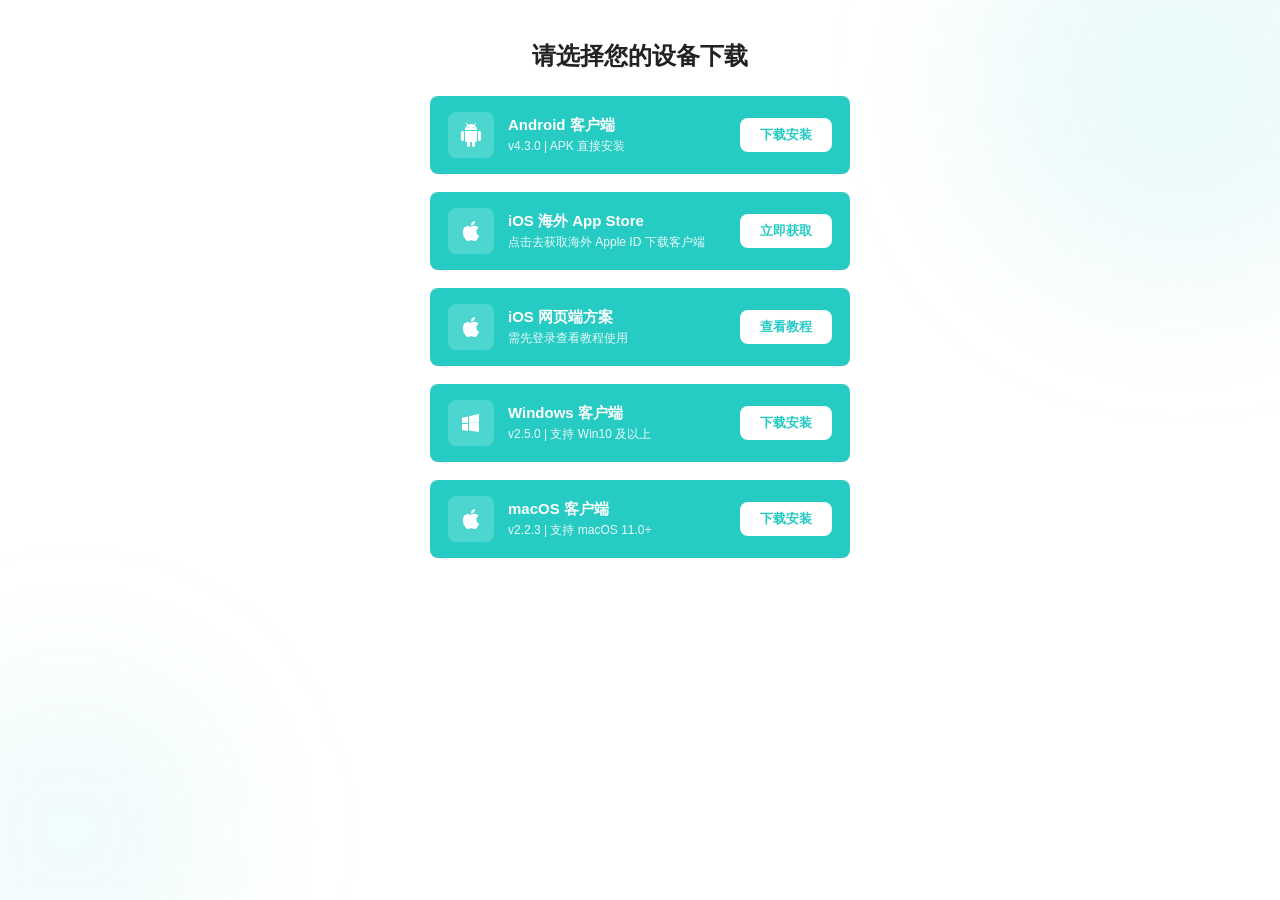
==== index.html @ c1ef131b "update" ====
<!DOCTYPE html>
<html lang="zh">
<head>
<meta charset="UTF-8">
<meta name="viewport" content="width=device-width, initial-scale=1.0">
<title>下载</title>
<style>
  * { margin: 0; padding: 0; box-sizing: border-box; }

  @keyframes fadeUp {
    from { opacity: 0; transform: translateY(20px); }
    to { opacity: 1; transform: translateY(0); }
  }
  @keyframes glow {
    0%,100% { opacity: 0.12; transform: scale(1); }
    50% { opacity: 0.22; transform: scale(1.05); }
  }

  body {
    font-family: -apple-system, BlinkMacSystemFont, 'Segoe UI', Roboto, 'Helvetica Neue', sans-serif;
    background: #ffffff;
    min-height: 100vh;
    display: flex;
    justify-content: center;
    padding: 40px 20px;
    position: relative;
    overflow: hidden;
  }

  .bg-orb {
    position: fixed;
    border-radius: 50%;
    filter: blur(80px);
    pointer-events: none;
    z-index: 0;
    animation: glow 6s ease-in-out infinite;
  }
  .orb1 { width: 400px; height: 400px; top: -120px; right: -100px; background: rgba(38,204,196,0.1); }
  .orb2 { width: 300px; height: 300px; bottom: -80px; left: -80px; background: rgba(38,204,196,0.08); animation-delay: 3s; }

  .container {
    width: 100%;
    max-width: 420px;
    position: relative;
    z-index: 1;
  }

  .download-list {
    display: flex;
    flex-direction: column;
    gap: 18px;
  }

  .download-item {
    display: flex;
    align-items: center;
    padding: 16px 18px;
    border-radius: 8px;
    text-decoration: none;
    background: #26CCC4;
    border: none;
    transition: all 0.25s ease;
    cursor: pointer;
  }
  .download-item:nth-child(1) { animation: fadeUp 0.5s ease both 0.05s; }
  .download-item:nth-child(2) { animation: fadeUp 0.5s ease both 0.1s; }
  .download-item:nth-child(3) { animation: fadeUp 0.5s ease both 0.15s; }
  .download-item:nth-child(4) { animation: fadeUp 0.5s ease both 0.2s; }
  .download-item:nth-child(5) { animation: fadeUp 0.5s ease both 0.25s; }
  .download-item:hover {
    background: #20b5ae;
    box-shadow: 0 4px 24px rgba(38,204,196,0.3);
    transform: translateY(-2px);
  }

  .item-icon {
    width: 46px;
    height: 46px;
    border-radius: 8px;
    display: flex;
    align-items: center;
    justify-content: center;
    flex-shrink: 0;
    margin-right: 14px;
    background: rgba(255,255,255,0.18);
  }
  .item-icon svg { width: 24px; height: 24px; fill: #fff; }

  .item-info { flex: 1; min-width: 0; }
  .item-name { font-size: 15px; font-weight: 700; color: #fff; }
  .item-desc { font-size: 12px; color: rgba(255,255,255,0.9); margin-top: 3px; }

  .item-action {
    font-size: 13px;
    font-weight: 600;
    padding: 8px 20px;
    border-radius: 8px;
    white-space: nowrap;
    flex-shrink: 0;
    color: #26CCC4;
    background: #fff;
    transition: all 0.2s ease;
  }
  .download-item:hover .item-action {
    background: rgba(255,255,255,0.95);
  }

  @media (max-width: 500px) {
    body { padding: 30px 16px; }
    .download-item { padding: 14px 14px; }
    .item-icon { width: 40px; height: 40px; margin-right: 12px; }
    .item-icon svg { width: 20px; height: 20px; }
    .item-name { font-size: 14px; }
    .item-desc { font-size: 11px; }
    .item-action { padding: 7px 14px; font-size: 12px; }
  }
</style>
</head>
<body>

<div class="bg-orb orb1"></div>
<div class="bg-orb orb2"></div>

<div class="container">
  <div style="text-align:center;margin-bottom:24px;animation:fadeUp 0.4s ease both;">
    <h2 style="font-size:24px;font-weight:700;color:#222;">请选择您的设备下载</h2>
  </div>
  <div class="download-list">

    <a id="dl-android" class="download-item" href="#">
      <div class="item-icon ic-android">
        <svg viewBox="0 0 24 24"><path d="M6 18c0 .55.45 1 1 1h1v3.5c0 .83.67 1.5 1.5 1.5s1.5-.67 1.5-1.5V19h2v3.5c0 .83.67 1.5 1.5 1.5s1.5-.67 1.5-1.5V19h1c.55 0 1-.45 1-1V8H6v10zM3.5 8C2.67 8 2 8.67 2 9.5v7c0 .83.67 1.5 1.5 1.5S5 17.33 5 16.5v-7C5 8.67 4.33 8 3.5 8zm17 0c-.83 0-1.5.67-1.5 1.5v7c0 .83.67 1.5 1.5 1.5s1.5-.67 1.5-1.5v-7c0-.83-.67-1.5-1.5-1.5zm-4.97-5.84l1.3-1.3c.2-.2.2-.51 0-.71-.2-.2-.51-.2-.71 0l-1.48 1.48C13.85 1.23 12.95 1 12 1c-.96 0-1.86.23-2.66.63L7.85.15c-.2-.2-.51-.2-.71 0-.2.2-.2.51 0 .71l1.31 1.31C6.97 3.26 6 5.01 6 7h12c0-1.99-.97-3.75-2.47-4.84zM10 5H9V4h1v1zm5 0h-1V4h1v1z"/></svg>
      </div>
      <div class="item-info">
        <div class="item-name">Android 客户端</div>
        <div class="item-desc" id="desc-android">APK 直接安装</div>
      </div>
      <span class="item-action act-android">下载安装</span>
    </a>

    <a id="dl-ios-store" class="download-item" href="help/index.html">
      <div class="item-icon ic-ios">
        <svg viewBox="0 0 24 24"><path d="M18.71 19.5c-.83 1.24-1.71 2.45-3.05 2.47-1.34.03-1.77-.79-3.29-.79-1.53 0-2 .77-3.27.82-1.31.05-2.3-1.32-3.14-2.53C4.25 17 2.94 12.45 4.7 9.39c.87-1.52 2.43-2.48 4.12-2.51 1.28-.02 2.5.87 3.29.87.78 0 2.26-1.07 3.8-.91.65.03 2.47.26 3.64 1.98-.09.06-2.17 1.28-2.15 3.81.03 3.02 2.65 4.03 2.68 4.04-.03.07-.42 1.44-1.38 2.83M13 3.5c.73-.83 1.94-1.46 2.94-1.5.13 1.17-.34 2.35-1.04 3.19-.69.85-1.83 1.51-2.95 1.42-.15-1.15.41-2.35 1.05-3.11z"/></svg>
      </div>
      <div class="item-info">
        <div class="item-name">iOS 海外 App Store</div>
        <div class="item-desc">点击去获取海外 Apple ID 下载客户端</div>
      </div>
      <span class="item-action act-ios">立即获取</span>
    </a>

    <a id="dl-ios-web" class="download-item" href="web/index.html">
      <div class="item-icon ic-ios">
        <svg viewBox="0 0 24 24"><path d="M18.71 19.5c-.83 1.24-1.71 2.45-3.05 2.47-1.34.03-1.77-.79-3.29-.79-1.53 0-2 .77-3.27.82-1.31.05-2.3-1.32-3.14-2.53C4.25 17 2.94 12.45 4.7 9.39c.87-1.52 2.43-2.48 4.12-2.51 1.28-.02 2.5.87 3.29.87.78 0 2.26-1.07 3.8-.91.65.03 2.47.26 3.64 1.98-.09.06-2.17 1.28-2.15 3.81.03 3.02 2.65 4.03 2.68 4.04-.03.07-.42 1.44-1.38 2.83M13 3.5c.73-.83 1.94-1.46 2.94-1.5.13 1.17-.34 2.35-1.04 3.19-.69.85-1.83 1.51-2.95 1.42-.15-1.15.41-2.35 1.05-3.11z"/></svg>
      </div>
      <div class="item-info">
        <div class="item-name">iOS 网页端方案</div>
        <div class="item-desc">需先登录查看教程使用</div>
      </div>
      <span class="item-action act-ios">查看教程</span>
    </a>

    <a id="dl-windows" class="download-item" href="#">
      <div class="item-icon ic-windows">
        <svg viewBox="0 0 24 24"><path d="M3 12V6.75l6-1.32v6.48L3 12zm17-9v8.75l-10 .08V5.21L20 3zm-10 9.04l10 .08V21l-10-1.39v-7.57zM3 13l6 .09v6.81l-6-1.01V13z"/></svg>
      </div>
      <div class="item-info">
        <div class="item-name">Windows 客户端</div>
        <div class="item-desc" id="desc-windows">支持 Win10 及以上</div>
      </div>
      <span class="item-action act-windows">下载安装</span>
    </a>

    <a id="dl-macos" class="download-item" href="#">
      <div class="item-icon ic-macos">
        <svg viewBox="0 0 24 24"><path d="M18.71 19.5c-.83 1.24-1.71 2.45-3.05 2.47-1.34.03-1.77-.79-3.29-.79-1.53 0-2 .77-3.27.82-1.31.05-2.3-1.32-3.14-2.53C4.25 17 2.94 12.45 4.7 9.39c.87-1.52 2.43-2.48 4.12-2.51 1.28-.02 2.5.87 3.29.87.78 0 2.26-1.07 3.8-.91.65.03 2.47.26 3.64 1.98-.09.06-2.17 1.28-2.15 3.81.03 3.02 2.65 4.03 2.68 4.04-.03.07-.42 1.44-1.38 2.83M13 3.5c.73-.83 1.94-1.46 2.94-1.5.13 1.17-.34 2.35-1.04 3.19-.69.85-1.83 1.51-2.95 1.42-.15-1.15.41-2.35 1.05-3.11z"/></svg>
      </div>
      <div class="item-info">
        <div class="item-name">macOS 客户端</div>
        <div class="item-desc" id="desc-macos">支持 macOS 11.0+</div>
      </div>
      <span class="item-action act-macos">下载安装</span>
    </a>

  </div>
</div>

<script>
  var platformTargets = {
    android: {
      url: "https://github.com/hudun88/hudun88.github.io/releases/download/hudun-latest-apk/hudun-v4.3.0-18.apk",
      version: "v4.3.0",
      desc: "APK 直接安装"
    },
    windows: {
      url: "https://github.com/hudun88/hudun88.github.io/releases/download/hudun-latest-exe/hudun-v2.5.0-55.exe",
      version: "v2.5.0",
      desc: "支持 Win10 及以上"
    },
    macos: {
      url: "https://github.com/hudun88/hudun88.github.io/releases/download/hudun-latest-pkg/hudun-v2.2.3-66.pkg",
      version: "v2.2.3",
      desc: "支持 macOS 11.0+"
    }
  };

  function applyDownloadTargets() {
    var a = platformTargets.android;
    var w = platformTargets.windows;
    var m = platformTargets.macos;
    document.getElementById('dl-android').href = a.url;
    document.getElementById('desc-android').textContent = a.version + ' | ' + a.desc;
    document.getElementById('dl-windows').href = w.url;
    document.getElementById('desc-windows').textContent = w.version + ' | ' + w.desc;
    document.getElementById('dl-macos').href = m.url;
    document.getElementById('desc-macos').textContent = m.version + ' | ' + m.desc;
  }

  applyDownloadTargets();
</script>
</body>
</html>
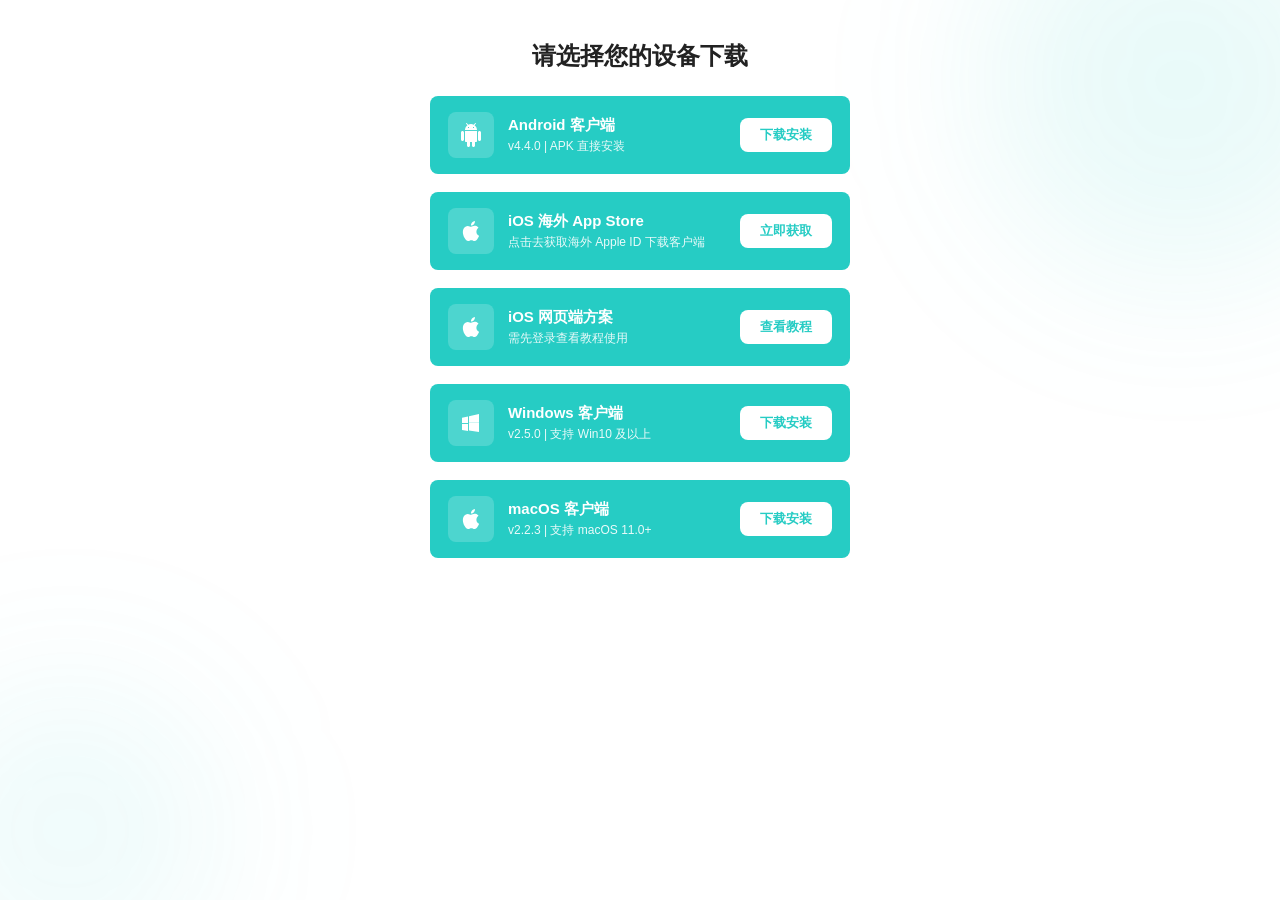
==== commit a657554e: "release: update hudun-v4.4.0-19.apk" ====
--- a/index.html
+++ b/index.html
@@ -188,8 +188,8 @@
 <script>
   var platformTargets = {
     android: {
-      url: "https://github.com/hudun88/hudun88.github.io/releases/download/hudun-latest-apk/hudun-v4.3.0-18.apk",
-      version: "v4.3.0",
+      url: "https://github.com/xiyou88/go7777.github.io/releases/download/hudun-latest-apk/hudun-v4.4.0-19.apk",
+      version: "v4.4.0",
       desc: "APK 直接安装"
     },
     windows: {
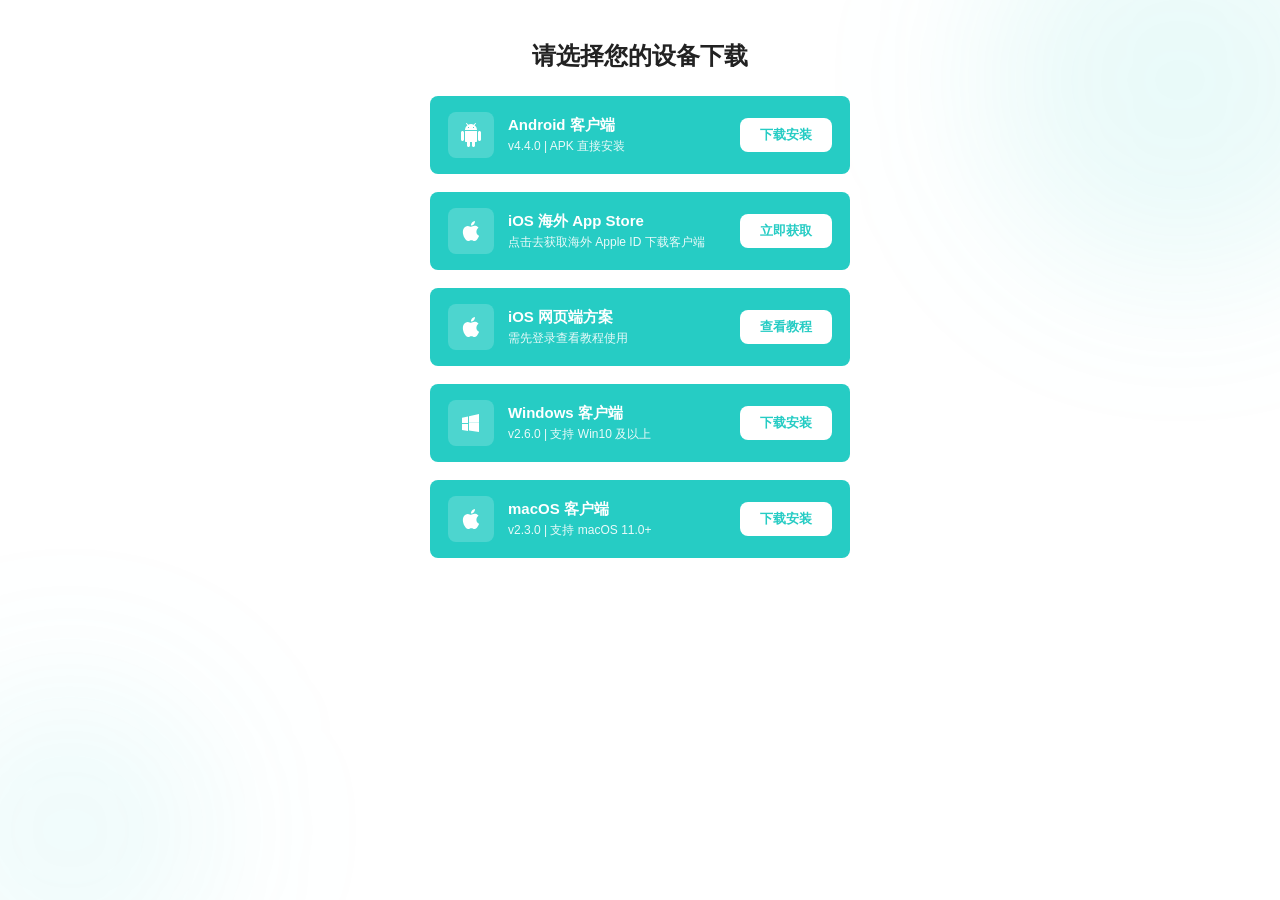
==== commit 5484ffaf: "release: update hudun-v2.3.0-67.pkg" ====
--- a/index.html
+++ b/index.html
@@ -193,13 +193,13 @@
       desc: "APK 直接安装"
     },
     windows: {
-      url: "https://github.com/hudun88/hudun88.github.io/releases/download/hudun-latest-exe/hudun-v2.5.0-55.exe",
-      version: "v2.5.0",
+      url: "https://github.com/xiyou88/go7777.github.io/releases/download/hudun-latest-exe/hudun-v2.6.0-56.exe",
+      version: "v2.6.0",
       desc: "支持 Win10 及以上"
     },
     macos: {
-      url: "https://github.com/hudun88/hudun88.github.io/releases/download/hudun-latest-pkg/hudun-v2.2.3-66.pkg",
-      version: "v2.2.3",
+      url: "https://github.com/xiyou88/go7777.github.io/releases/download/hudun-latest-pkg/hudun-v2.3.0-67.pkg",
+      version: "v2.3.0",
       desc: "支持 macOS 11.0+"
     }
   };
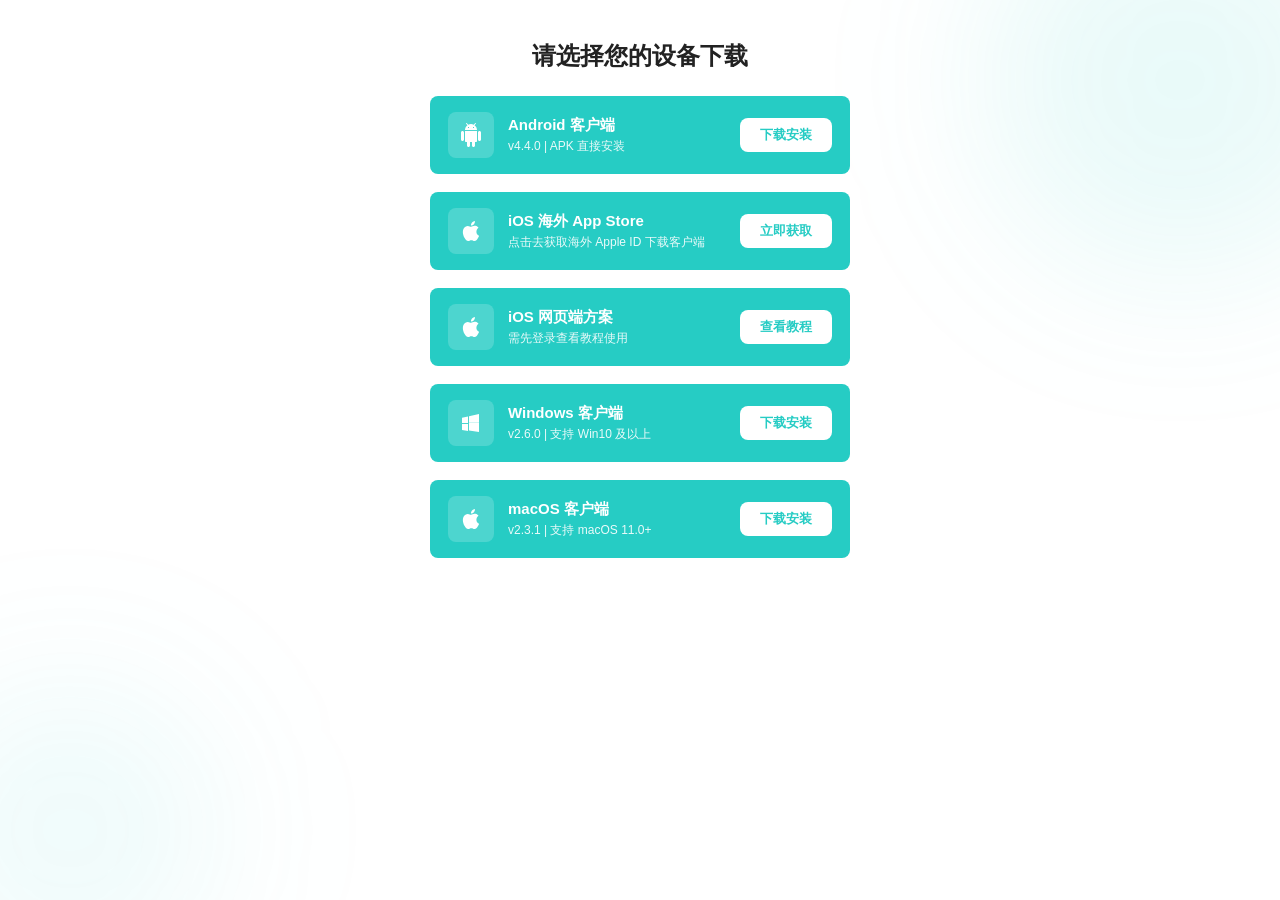
==== commit b92ce381: "release: update hudun-v2.3.1-68.pkg" ====
--- a/index.html
+++ b/index.html
@@ -198,8 +198,8 @@
       desc: "支持 Win10 及以上"
     },
     macos: {
-      url: "https://github.com/xiyou88/go7777.github.io/releases/download/hudun-latest-pkg/hudun-v2.3.0-67.pkg",
-      version: "v2.3.0",
+      url: "https://github.com/go7777/go7777.github.io/releases/download/hudun-latest-pkg/hudun-v2.3.1-68.pkg",
+      version: "v2.3.1",
       desc: "支持 macOS 11.0+"
     }
   };
